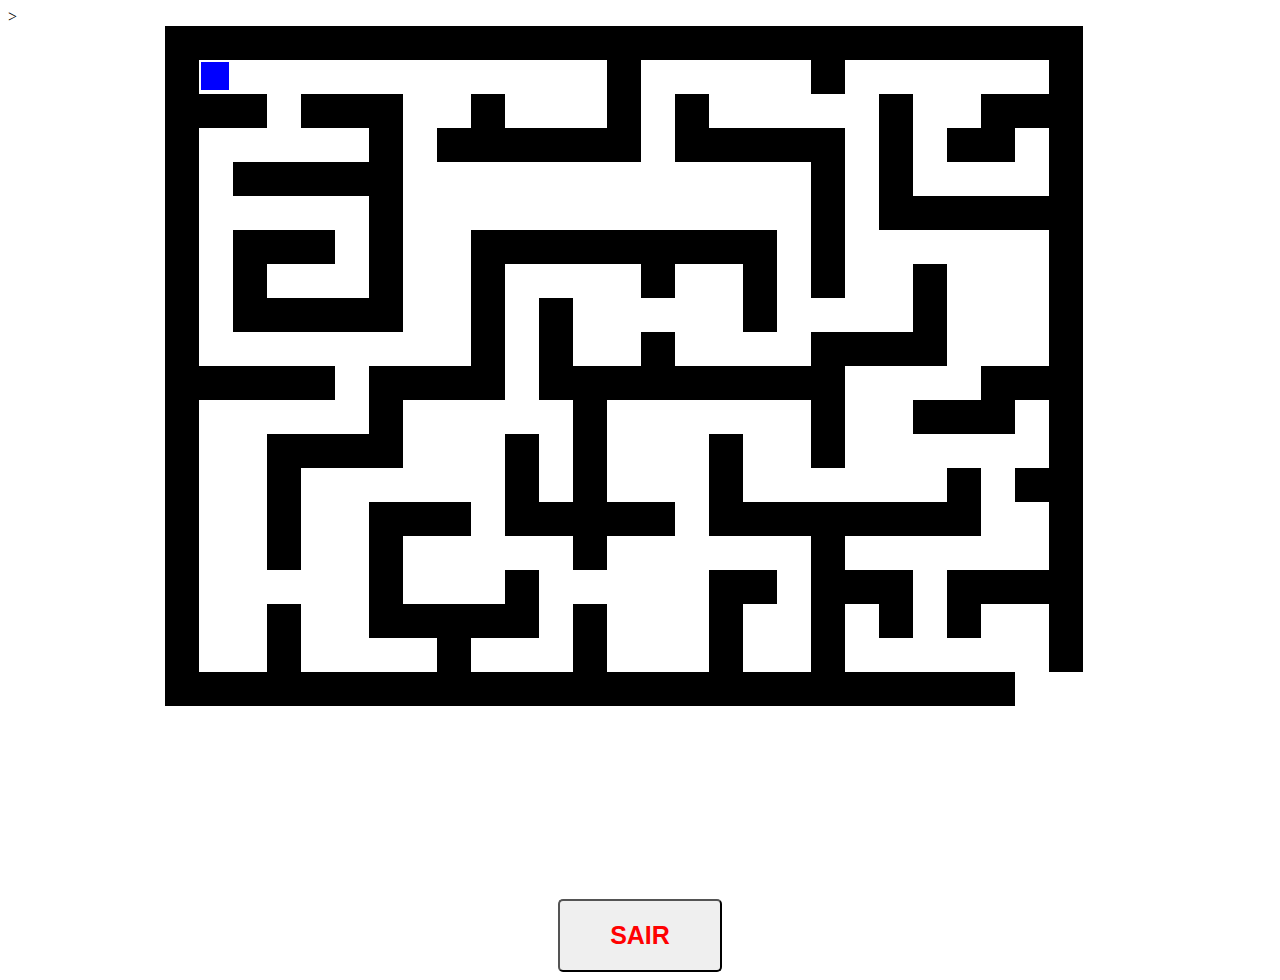
==== labirinto/index.html @ f663a753 "Versão Final" ====
<!DOCTYPE html>
<html lang="pt-br">
<head>
    <meta charset="UTF-8">
    <meta http-equiv="X-UA-Compatible" content="IE=edge">
    <meta name="viewport" content="width=device-width, initial-scale=1.0">
    <link rel="stylesheet" type="text/css" href="css/style.css">
    <title>Labirinto</title>
</head>
<body background="img/img7.jpg"></body>>

    <center><canvas id= "canvas" width="950" height="900"> </canvas></center>
    <center><a href="menu.html"><button onclick="play()">SAIR</button></a></center>
    

    <script src="js/main.js"></script>
</body>
</html>
---- labirinto/css/style.css ----
button {
    padding: 20px 50px;
    font-size: 25px;
    position: right;
    color: rgb(255, 1, 1);
    margin-top:-100px;
    margin-top:-100px;
    margin-top:-100px;
    background-image:url(img/img1.jpeg);
    border-radius: 5px;
    font-weight:bold;
}
body{
    background-repeat: no-repeat;
    background-size: 150%;
}
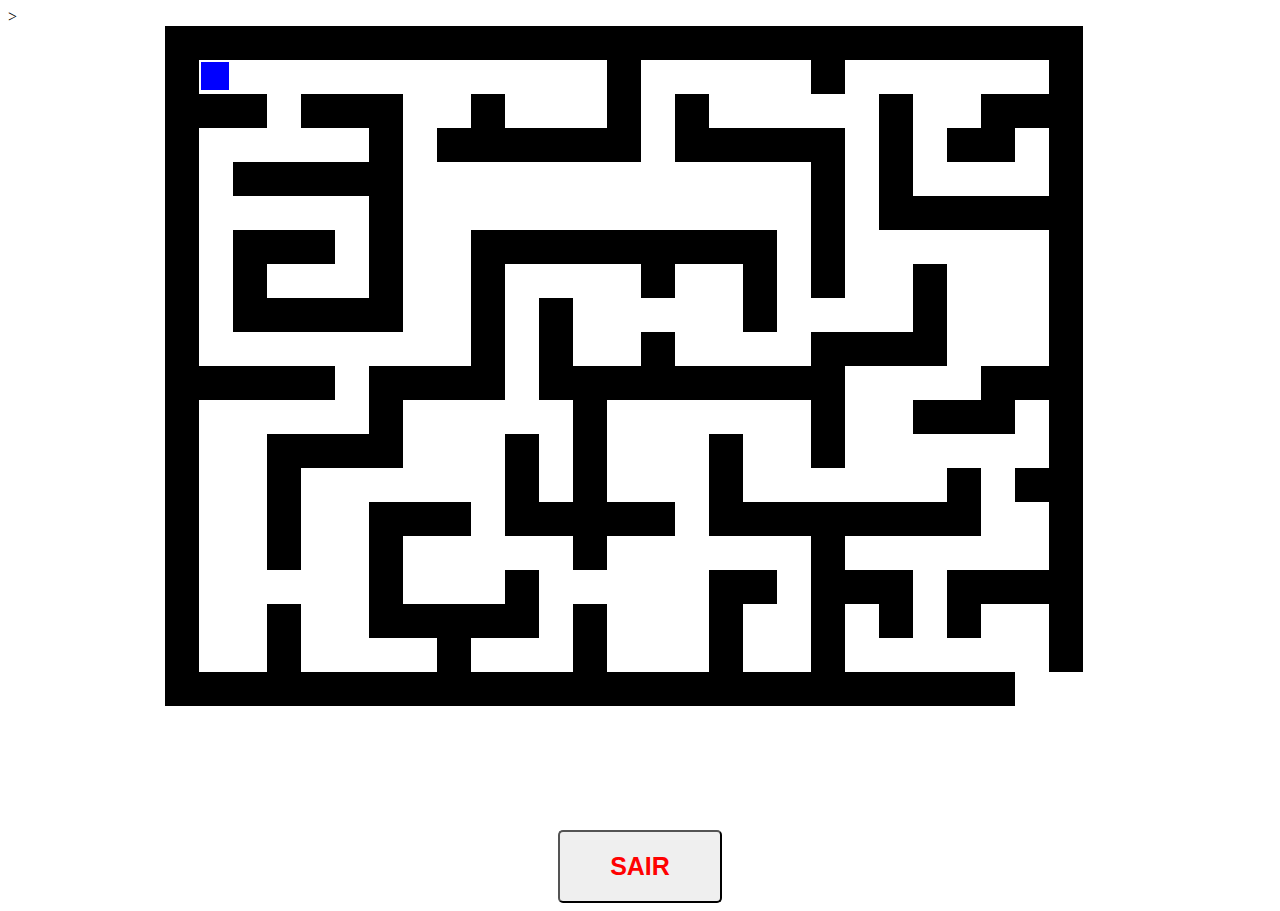
==== commit 52d4b9d6: "Versão Final" ====
--- a/labirinto/index.html
+++ b/labirinto/index.html
@@ -9,8 +9,8 @@
 </head>
 <body background="img/img7.jpg"></body>>
 
-    <center><canvas id= "canvas" width="950" height="900"> </canvas></center>
-    <center><a href="menu.html"><button onclick="play()">SAIR</button></a></center>
+    <center><canvas id= "canvas" width="950" height="800"> </canvas></center>
+    <center><a href="menu.html"><button id="btn-play" onclick="play()">SAIR</button></a></center>
     
 
     <script src="js/main.js"></script>
--- a/labirinto/css/style.css
+++ b/labirinto/css/style.css
@@ -1,17 +1,19 @@
 
-button {
+#btn-play {
     padding: 20px 50px;
     font-size: 25px;
     position: right;
     color: rgb(255, 1, 1);
-    margin-top:-100px;
-    margin-top:-100px;
-    margin-top:-100px;
     background-image:url(img/img1.jpeg);
     border-radius: 5px;
     font-weight:bold;
 }
+
+#canvas{
+    padding-bottom: -30px;
+}
+
 body{
-    background-repeat: no-repeat;
-    background-size: 150%;
+   
+    background-size: cover;
 }